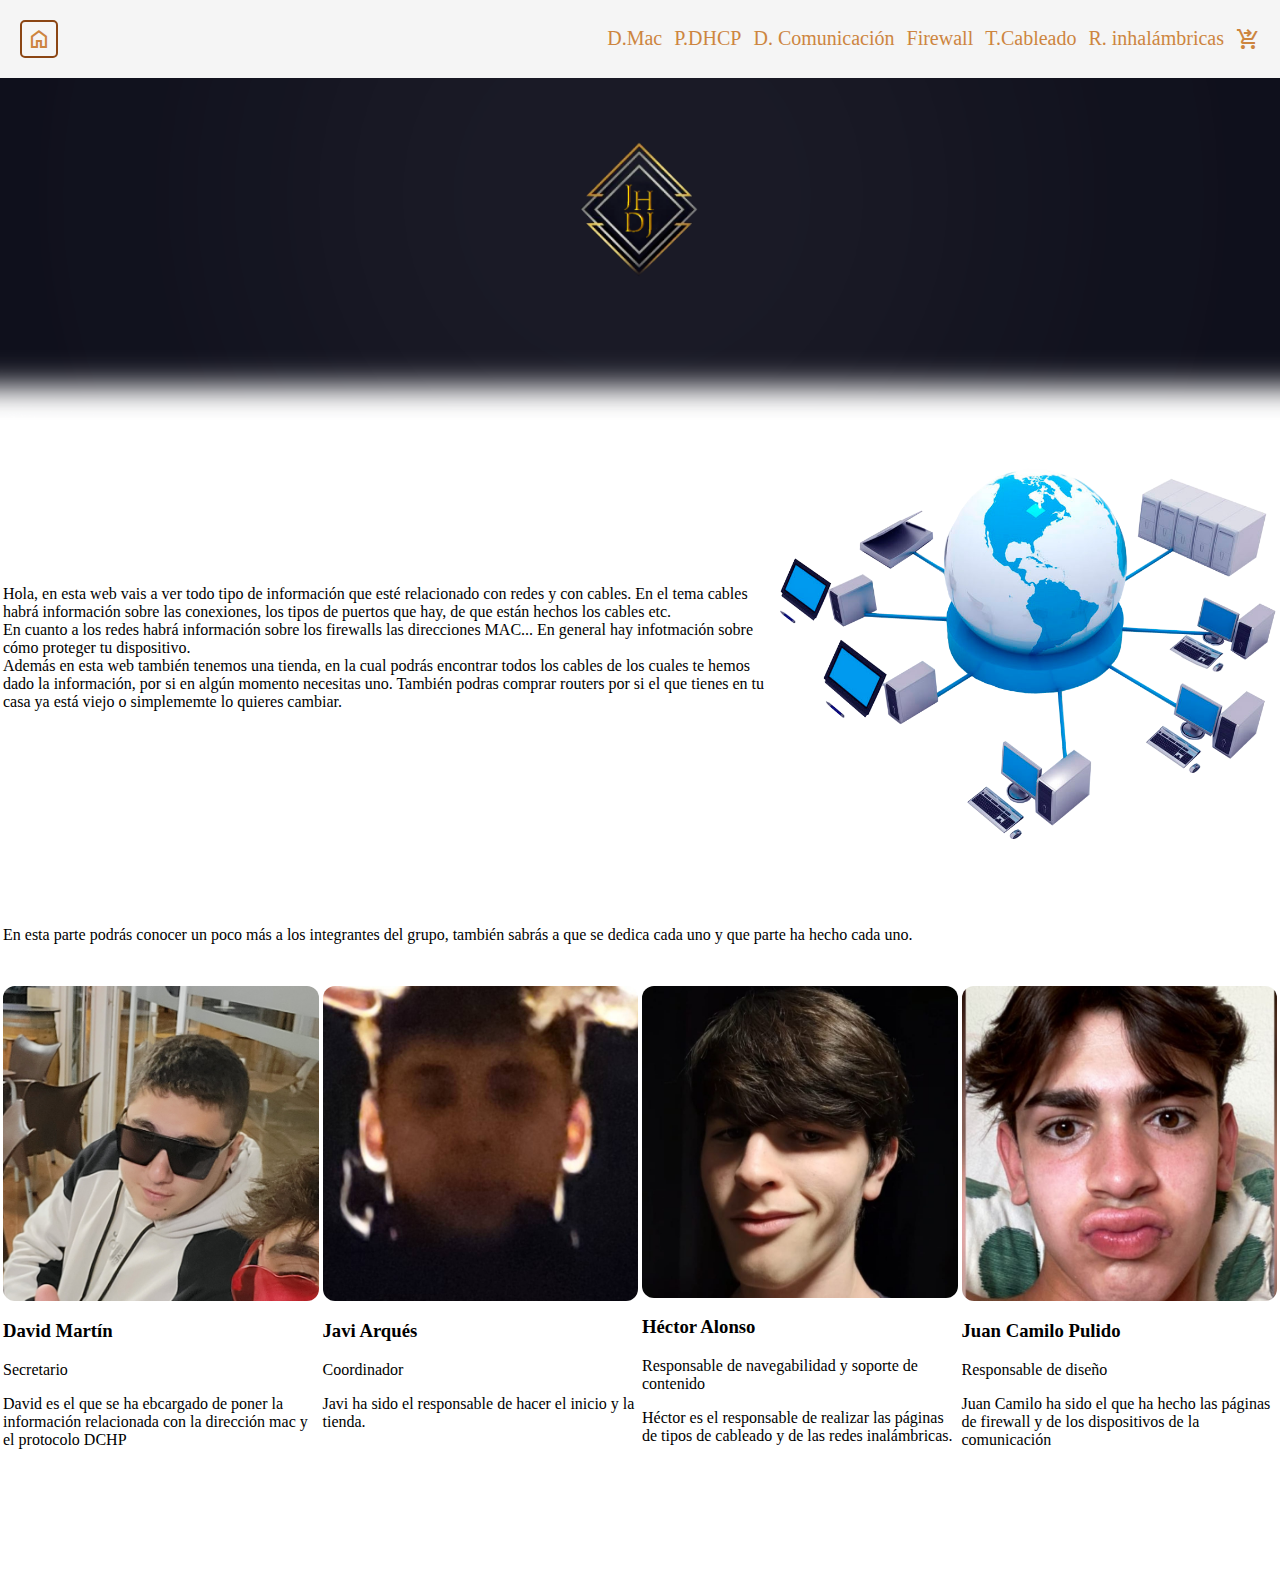
==== index.html @ edac2fe8 "Update index.html" ====
<html lang="en">
<head>
    <meta charset="UTF-8">
    <meta name="viewport" content="width=device-width, initial-scale=1.0">
    <title>Dispositivos de la comunicacion</title>
    <link rel="stylesheet" href="styles.css">
    <link rel="stylesheet" href="https://fonts.googleapis.com/css2?family=Material+Symbols+Outlined:opsz,wght,FILL,GRAD@20..48,100..700,0..1,-50..200" />
</head>
<body>
    <header>
        <div class="container">
            <a href="https://jaaviaarques.github.io/hectordavidjuanjavi/index.html" class="logo"><span class="material-symbols-outlined">
                home
                </span></a>
            <div class="class2"></div>
            <nav>
               <a href="https://jaaviaarques.github.io/hectordavidjuanjavi/MAC.html" class="a1">D.Mac</a>
               <a href="https://jaaviaarques.github.io/hectordavidjuanjavi/protocolodhcp" class="a1">P.DHCP</a>
               <a href="https://jaaviaarques.github.io/hectordavidjuanjavi/Dispositivosdelacomunicacion.html" class="a1">D. Comunicación</a>
               <a href="https://jaaviaarques.github.io/hectordavidjuanjavi/firewall.html" class="a1">Firewall</a>
               <a href="https://jaaviaarques.github.io/hectordavidjuanjavi/tipodecableado.html" class="a1">T.Cableado</a>
               <a href="https://jaaviaarques.github.io/hectordavidjuanjavi/redesinhalambricas.html" class="a1">R. inhalámbricas</a>
               <a href="https://jaaviaarques.github.io/hectordavidjuanjavi/tienda.html" class="a1"> <span class="material-symbols-outlined">
                shopping_cart_checkout
                </span></a>

            </nav>

        </div>
    </header>
    <img src="images/logoreal.png" width="100%">
    <br>
    <br>
<table>
  <tr>
    <td class="javitabla">
      <p class="javifont">Hola, en esta web vais a ver todo tipo de información que esté relacionado con redes y con cables. En el tema cables
      habrá información sobre las conexiones, los tipos de puertos que hay, de que están hechos los cables etc.
      <br>
      En cuanto a los redes habrá información sobre los firewalls las direcciones MAC... En general hay infotmación sobre cómo
        proteger tu dispositivo.
        <br>
        Además en esta web también tenemos una tienda, en la cual podrás encontrar todos los cables de los cuales te hemos dado la información, 
        por si en algún momento necesitas uno. También podras comprar routers por si el que tienes en tu casa ya está viejo o simplememte lo quieres cambiar.
      </p>
    </td>
    <td class="javitavla" align=center>
      <img src="images/imagenindice.png" width="500" height="400" align=center>
    </td>
  </tr>
  </table>
    <br>
    <br>
    <br>
    <br>
  <table>
  <tr width="100%">
    <td>
    <p class="javifont">En esta parte podrás conocer un poco más a los integrantes del grupo, también sabrás a que se dedica cada uno y 
      que parte ha hecho cada uno.
    </p>
    </td>
  </tr>
  </table>
    <br>
    <br>
    <table>
  <tr style = "vertical-align: top"> 
      <td width="25%" height="100%">
    <div class="javidivs">
        <img src="images/david.jpg" style="width:100%;border-radius:12px;">
      <h3>David Martín</h3>
      <p class="javifont">Secretario</p>
      <p class="javifont">David es el que se ha ebcargado de poner la información relacionada con la dirección mac y el protocolo DCHP</p>
    </div>
    </td>
    <td width="25%" height="100%">
    <div class="javidivs">
      <img src="images/javib.jpg" a style="width:100%;border-radius:12px;">
      <h3>Javi Arqués</h3>
      <p class="javifont">Coordinador</p>
      <p class="javifont">Javi ha sido el responsable de hacer el inicio y la tienda.</p>
    </div>
      </td>
    <td width="25%" height="100%">
    <div class="javidivs">
      <img src="images/hector.jpg" style="width:100%;border-radius:12px;">
      <h3>Héctor Alonso</h3>
      <p class="javifont">Responsable de navegabilidad y soporte de contenido</p>
      <p class="javifont">Héctor es el responsable de realizar las páginas de tipos de cableado y de las redes inalámbricas.</p>
    </div>
      </td>
    <td width="25%" height="100%">
    <div class="javidivs">
      <img src="images/juank.jpg" style="width:100%;border-radius:12px;">
      <h3>Juan Camilo Pulido</h3>
      <p class="javifont">Responsable de diseño</p>
      <p class="javifont">Juan Camilo ha sido el que ha hecho las páginas de firewall y de los dispositivos de la comunicación</p>
    </div>
      </td>
  
  </tr>
</table>
     <br>
    <br>
    <br>
    <br>
     <br>
    <br>
    <br>
    <br>








    
  </body>
</html>
---- styles.css ----
* {
    box-sizing: border-box;
}

*, html {

    scroll-behavior: smooth !important;
}

.container{
    max-width: 1400px;
    margin: auto;
}
.containerr{
    max-width: 1400px;
    margin: auto;
	padding: 60px;
}

body{
    margin: 0px;
    font-family: Cambria, Cochin, Georgia, Times, 'Times New Roman', serif;
    
}
h1.david {
  text-align: center;
  font-family: Spectral, serif;
  font-size: 50px;
}
header {
    background-color: rgb(245, 245, 245);
    position: fixed;
    width: 100%;
    
    }
   

 header .logo{
    margin: 0;
    font-size: 25px;
    border:2px solid rgb(139,69,19);
    border-radius: 5px;
    padding: 5px;
    text-decoration: none;
    color: rgb(205,133,63);
 }   

 header .container {
    display: flex;
    flex-direction: row;
    justify-content: space-between;
    align-items: center;
    padding: 20px;

	
 }

 header nav{
    display: flex;
    flex-direction: row;
    gap: 12px;
      }

header .a1{
    text-decoration: none;
    color: rgb(205,133,63);
    font-size: 20px;

}

header a:hover{
   background-color: transparent;
    color: rgb(139,69,19);
  border-color: rgb(222,184,135);
  border: 1px solid;
  border-radius: 5px;
  padding: 5px;
  box-shadow: none;
}

.container1{
    max-width: 1400px;
    margin: auto;
    display: flex;
    flex-direction: row;
    padding: 250px 12px;
    gap: 30px;
    
    
    
}




.parrafo {
    display: flex;
    flex-direction: column;
    justify-content: center;
    text-align: initial;
    max-width: 600px;
    padding-left: 50px;


}

p.hey{
    font-size: 20px;
}


.container2{
    max-width: 100%;
    margin: auto;
    background-image: url("images/madera.jpg");
    color: white;
    width: 100%;
    padding: 80px 80px 200px 80px;
    text-align: center;
   
}



p.colo{
    color: black;
    border: 1px solid black;
    padding: 5px 0;
    border-radius: 5px;
    font-size: 40px;
}

.ejemplo{
    display: flex;
    justify-content: center;
    gap: 150px;
    padding-top: 100px;
   
}

.carta:first-child{
    max-width: 300px;
    height: 400px;
    background-image: linear-gradient(
        0deg,
    rgba(0,0,0,0.5),
    rgba(0,0,0,0.5) 
    )
    ,url("images/madera3.jpg");
    text-align: center;
    background-position: center;
    background-size: cover;
    display: flex;
    flex-direction: column;
    align-items: center;
    justify-content: center;
    border-radius: 15px;
    padding:0 10px;
    border: 1px solid white;

   .carta1:
   {
    text-align: center;
    background-position: center;
    background-size: cover;
    display: flex;
    flex-direction: column;
    align-items: center;
    justify-content: center;
    border-radius: 15px;
    padding:0 10px;
    border: 1px solid white;
    
}

.carta:nth-child(2){
      max-width: 300px;
      background-image: linear-gradient(
        0deg,
    rgba(0,0,0,0.5),
    rgba(0,0,0,0.5) 
    )
    ,url("images/madera\ 2.jpg");
    text-align: center;
    background-position: center;
    background-size: cover;
    display: flex;
    flex-direction: column;
    align-items: center;
    justify-content: center;
    border: 1px solid white;
    border-radius: 15px;
    padding:0 10px;
    gap: 30px;
  
}

.carta:nth-child(3){
    max-width: 300px;
    background-image: linear-gradient(
        0deg,
    rgba(0,0,0,0.5),
    rgba(0,0,0,0.5) 
    )
    ,url("images/madera4.jpg");
    text-align: center;
    background-position: center;
    background-size: cover;
    display: flex;
    flex-direction: column;
    align-items: center;
    justify-content: center;
    border-radius: 15px;
    padding:0 10px;
    border: 1px solid white;

}

.carta:hover{
    transform: scale(1.2);
}

button{

    font-size: 20px;
    font-weight: bold;
    padding: 10px 30px;
    border-radius: 5px;
    border: 2px solid rgba (0,0,0,0.3);
    box-shadow: 2px 2px 10px rgba(0,0,0,0.5);
    color: white;
    background-color: rgb(222,184,135);
}

button:hover{
    background-color:rgb(139,69,19) ;
    color: white;
}



ul{
    list-style: none;
    
}

.nevo{
    width: 100%;
    display: flex;
    justify-content: center;
    padding: 250px 0px;
    gap: 200px;
    align-items: center;
}

.nuevo{
    display: flex;
    flex-direction: column;
    justify-content: center;
    align-items: center;
    gap:20px;
    border: 1px solid black;
    border-radius: 5px;
    padding: 10px 40px 20px 10px;
}

li.nol{
   padding-top: 15px;
    font-size: 20px;
    font-weight: bold;
}

img.aparece:hover{
    animation: fadeIn 3s ease;
}

@keyframes fadeIn {
    0% { opacity: 0;
    filter: blur(20px)
}
    10% {
        opacity: 1;
        filter:brightness(2) blur(10px)
    }


}


.mike{
    width: 100%;
    background-image: url("images/madera.jpg");
    display: flex;
    flex-direction: column;
    justify-content: center;
    padding: 120px;
    gap: 50px;
    align-items: center;
}

.switch{
    width: auto;
    display: flex;
    flex-direction: row;
    gap:20px;
    border: 1px solid black;
    border-radius: 5px;
   
}

.texto{
    text-align:initial;
    padding-left: 5px;
    display: flex;
    flex-direction: column;
    justify-content: center;
    align-items: center;
box-shadow: 5px 5px 5px 5px black;
    background-image: linear-gradient(
        0deg,
    rgba(0,0,0,0.5),
    rgba(0,0,0,0.5) 
    )
    ,url("images/madera4.avif");
    color: white;
}

.texto:hover{
    transform: scale(1.1);
}

.tienda{
    width: 100%;
    display: flex;
    justify-content: center;
    align-items: center;
    padding: 200px 0px 200px 0px;
    gap: 25px;
    
    
}

.titulo{
    padding-right: 5px;
	margin:0px;
}

.objeto{
    max-width: 300px;
    height: 600px;
    display: flex;
    flex-direction: column;
    justify-content: center;
    align-items: center;
    padding: 0 80px 80px 80px;
    border: 1px solid black;
    border-radius: 7px;
    gap: 70px;
}

.objeto:hover{
    transform: scale(1.1);
}

img.compra{
    border-bottom: 1px solid black;
    padding-bottom: 20px ;
}

button.final{
    
    font-size: 20px;
    font-weight: bold;
    padding: 10px 30px;
    border-radius: 5px;
    border: 2px solid #4CBB17;
    box-shadow: 2px 2px 10px #009000;
    color: white;
    background-color: #00FF40;
}

button.final:hover{
    background-image: url(images/WOW.gif);
    transform: scale(1.2);
}

.textf {
    font-size:25px;
    white-space: nowrap;

}







td.javitabla {
  width: 50%;
}
    
h1.title {
  text-align: center;
  font-family: Spectral, serif;
  font-size: 50px;
}
p.title2 {
   text-align: center;
  font-family: Spectral, serif;
  font-size: 25px;
  text-decoration-line:underline;
}
.column {
   float: left;
  width: 50%;
  padding: 10px;
  height: 300px; 
}

h1.one {
  padding: 20px 30px; 
}
p{
  font-family:Rubik;
  font-size:17px;
}

div.javidivs {
  text-align: left;
  font-family: Spectral, serif;
}
h2.david {
  text-align: center;
  font-family: Spectral, serif;
  font-size: 50px;
  padding-top: 70px;
}

body {
  background-color: white;
}




  container {
            display: flex;
            align-items: center;
			margin: 200px
			
			
        }
        .left-side {
            flex: 1;
            text-align: center;
        }
        .right-side {
            flex: 1;
            text-align: center;
			margin: 20px;
        }
        .title {
            font-size: 50px;
        }
        .paragraph {
            text-align: center;
			font-size: 25px;
        }
          .contenedor2 {
        width:100%
        height: auto;
        display: flex;
        margin-top:160px;
        
        
        
        
    
    }
    
    .box3 {
        width:50%;
        height:auto;
        text-align: center;
        background-color:white;
        margin-left: 26px;
        
    }
    
    .titol {
        font-size:45px;

    }
    
    .pa1 {
        font-size:20px;
        padding: 9px;
        font-family:sans-serif;
        text-align: center;
        }
        
        

        .boton {
  display: inline-block;
  background-color: transparent;
  color: #3498db;
  border: 2px solid #3498db;
  padding: 10px 20px;
  text-decoration: none;
  border-radius: 5px;
  font-weight: bold;
  margin-top:5px;
  font-size: 20px;

}

.boton:hover {
  background-color: #3498db;
  color: white;
  
}

    .box4 {
        width:50%;
        height:auto;
        text-align: center;
    }

    .img2 {
        text-align: center;
    }

    .contenedor-imagenes {
  width: 100%;
  display: flex;
  align-items: center;
  justify-content: center;
  margin-top: 50px;
  gap: 200px;
  height: 450px;
  border-bottom: 4px solid black;

    }

        .img1 {
            width: 300px;
            height: 400px;
            border: 2px solid  gray;
             border-radius: 12px;

        }

        .box5 {
            text-align:center;
            width: 100%;
            height:auto;
            gap: 420px;
            margin-top: 200px;
            background-color: #333;
            display:flex;
            padding-left: 240px;
            
        }

        .h2m {
            text-align: center;
            color:white;
        }

        .a2{
            text-decoration: none;
        }

       .cont2{
        width: 100%;
        height: 500px;
        border-bottom: 3px solid black;
        margin-top: 30px;
        background-color: gray;
        padding-top: 100px;
        padding-left: 30px;
        
        
       

      }

      .box6 {
        width: 50%;
        height: 400px;
        background-color: white;
     


      }




.column11 {
  float: left;
  width: 40%;
  padding: 10px;
  font-size: 20px;
  height: 300px; 
}

.column13 {
  float: left;
  width: 33.33%;
  padding: 10px;
  font-size: 20px;
  height: 300px; 
}
.column12 {
  float: left;
  width: 60%;
  padding: 10px;
  height: 300px;
  display: flex;
  align-items: center;
}

.javifont {
	font-size: 20px;
	text-align: center;
	font-family: Cambria;
}

.divh {
	font-size:20px;
	font-family:Spectral,serif;
	background-color:#976c18;
	width:100%;
	padding:20px;
	color:white;
	margin:20px;
}

.divh2 {
	font-size:20px;
	font-family:Spectral,serif;
	background-color: white;
	width:100%;
	color:black;
	padding:20px;
	margin:20px;
}
.fmenu{
    width: 100%;
    margin: auto;
    display: flex;
    padding: 300px 50px;
    gap: 200px;
    display: flex;
    justify-content: center;
    align-items: center;
}

img.fimagen{
    width: 700px;
    height: 394px;
    border: 2px solid whitesmoke;
    box-shadow: 2px 2px 10px rgba(0,0,0,0.5);
}

.ftexto{
    display: flex;
    flex-direction: column;
    align-items: initial;
    max-width: 500px;
    gap: 20px;
    

}

h1.ftitulo{
    margin: 0%;
    text-align: initial;
    border-bottom: 1px solid black;
    width:fit-content;
}

p.fp{
    font-size: 20px;
    text-align: initial;
}

button.fboton{ 
    font-size: 18px;
    font-weight: bold;
    padding: 15px;
    border-radius: 5px;
    border: 2px solid rgba (0,0,0,0.3);
    box-shadow: 2px 2px 10px rgba(0,0,0,0.5);
    color: white;
    background-color: rgb(222,184,135);
    width: fit-content;
    white-space: nowrap;
    -webkit-transition: all 0.3s;
  transition: all 0.3s;
}

button.fboton:hover{
    background-color: transparent;
    color: rgb(139,69,19);
  border-color: rgb(222,184,135);
  box-shadow: none;
}

.fcarac{
    width: 100%;
    padding: 200px 0px;
    background-color:black;
   
    
}

.fprimera{
    width: 100%;
    display: flex;
    justify-content: center;
    align-items: center; 
    gap: 200px;
    padding: 30px;
}

.carta{
    width: 300px;
    height: 400px;
    border-radius: 15px;
    overflow: hidden;
    position: relative;
    border: 7px solid white;   

}

.card-img{
    width: 100%;
    height: 100%;
    object-fit: cover;


}

.card body{
    width: 100%;
    height: 100%;
    top: 0;
    right: 0;
    position: absolute;
    background: #1f3d4738;
    backdrop-filter: blur(5px);
    border-radius: 15px;

}







.carta1{
      width: 300px;
      height: 400px;
     background-image: url("imagen/img2.jpg");
    background-position: center;
    background-size: cover;
    display: flex;
    flex-direction: column;
    align-items: initial;
    justify-content: initial;
    border: 7px solid white;
    border-radius: 15px;
    padding:0 15px;
  

}

.carta2{
    max-width: 300px;
    height: 400px;
    background-image: url("imagen/img3.jpg");
    backdrop-filter: blur(0.9rem);
    background-position: center;
    background-size: cover;
    display: flex;
    flex-direction: column;
    align-items: initial;
    justify-content: initial;
    border-radius: 15px;
    padding:0 15px;
    border: 7px solid white;

}

.carta3{
    max-width: 300px;
    height: 400px;
    background-image:url("imagen/img4.jpg");
    background-position: center;
    background-size: cover;
    display: flex;
    flex-direction: column;
    align-items: initial;
    justify-content: initial;
    border-radius: 15px;
    padding:0 15px;
    border: 7px solid white;
}

.carta4{
    max-width: 300px;
    height: 400px;
    background-image:url("imagen/img5.jpg");
    background-position: center;
    background-size: cover;
    display: flex;
    flex-direction: column;
    align-items: initial;
    justify-content: initial;
    border-radius: 15px;
    padding:0 15px;
    border: 7px solid white;
}

.carta5{
    max-width: 300px;
    height: 400px;
    background-image:url("imagen/img6.jpg");
    background-position: center;
    background-size: cover;
    display: flex;
    flex-direction: column;
    align-items: initial;
    justify-content: initial;
    border-radius: 15px;
    padding:0 15px;
    border: 7px solid white;

}

p.til{
  
    font-size: 40px;
    margin: 0%;
    padding-top: 50px;
    padding-bottom: 0%;
    margin-bottom: 0%;
    


}

p.hola{
    margin-top: 0px;
    padding-top: 0px;
    
}


p.ftextaco{

    font-size: 17px;
    padding-top: 40px;
  
}
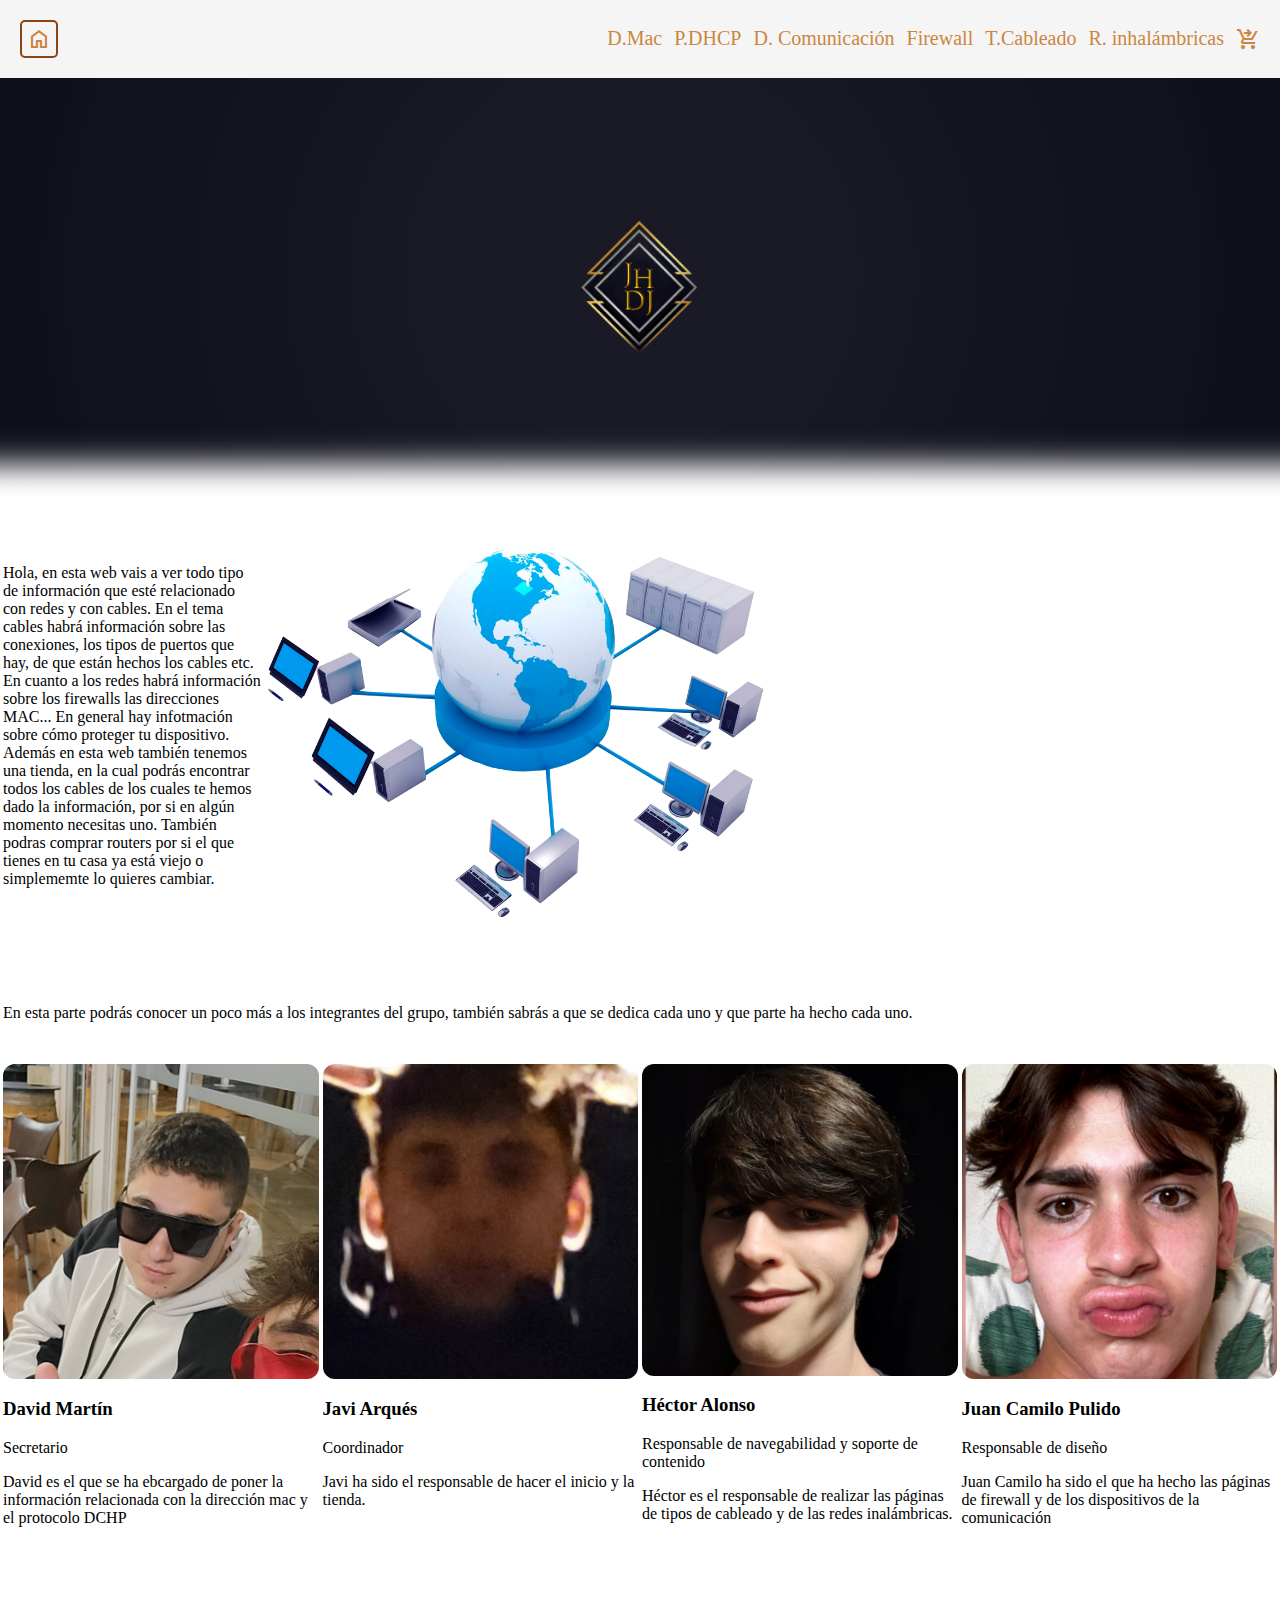
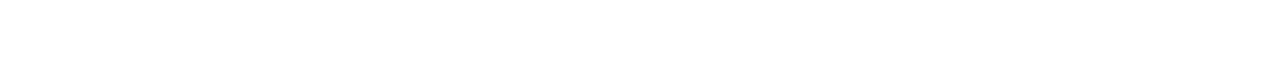
==== commit b88d6684: "Update index.html" ====
--- a/index.html
+++ b/index.html
@@ -31,7 +31,7 @@
     <img src="images/logoreal.png" width="100%">
     <br>
     <br>
-<table>
+<table width="60%">
   <tr>
     <td class="javitabla">
       <p class="javifont">Hola, en esta web vais a ver todo tipo de información que esté relacionado con redes y con cables. En el tema cables
--- a/styles.css
+++ b/styles.css
@@ -1,12 +1,9 @@
 * {
     box-sizing: border-box;
 }
-
 *, html {
-
     scroll-behavior: smooth !important;
 }
-
 .container{
     max-width: 1400px;
     margin: auto;
@@ -16,7 +13,6 @@
     margin: auto;
 	padding: 60px;
 }
-
 body{
     margin: 0px;
     font-family: Cambria, Cochin, Georgia, Times, 'Times New Roman', serif;
@@ -29,12 +25,10 @@
 }
 header {
     background-color: rgb(245, 245, 245);
-    position: fixed;
     width: 100%;
     
     }
    
-
  header .logo{
     margin: 0;
     font-size: 25px;
@@ -44,32 +38,26 @@
     text-decoration: none;
     color: rgb(205,133,63);
  }   
-
  header .container {
     display: flex;
     flex-direction: row;
     justify-content: space-between;
     align-items: center;
     padding: 20px;
-
 	
  }
-
  header nav{
     display: flex;
     flex-direction: row;
     gap: 12px;
       }
-
 header .a1{
     text-decoration: none;
     color: rgb(205,133,63);
     font-size: 20px;
-
-}
-
+}
 header a:hover{
-   background-color: transparent;
+    background-color: transparent;
     color: rgb(139,69,19);
   border-color: rgb(222,184,135);
   border: 1px solid;
@@ -77,7 +65,6 @@
   padding: 5px;
   box-shadow: none;
 }
-
 .container1{
     max-width: 1400px;
     margin: auto;
@@ -89,10 +76,6 @@
     
     
 }
-
-
-
-
 .parrafo {
     display: flex;
     flex-direction: column;
@@ -100,15 +83,10 @@
     text-align: initial;
     max-width: 600px;
     padding-left: 50px;
-
-
-}
-
+}
 p.hey{
     font-size: 20px;
 }
-
-
 .container2{
     max-width: 100%;
     margin: auto;
@@ -119,9 +97,6 @@
     text-align: center;
    
 }
-
-
-
 p.colo{
     color: black;
     border: 1px solid black;
@@ -129,7 +104,6 @@
     border-radius: 5px;
     font-size: 40px;
 }
-
 .ejemplo{
     display: flex;
     justify-content: center;
@@ -137,7 +111,6 @@
     padding-top: 100px;
    
 }
-
 .carta:first-child{
     max-width: 300px;
     height: 400px;
@@ -157,22 +130,9 @@
     border-radius: 15px;
     padding:0 10px;
     border: 1px solid white;
-
-   .carta1:
-   {
-    text-align: center;
-    background-position: center;
-    background-size: cover;
-    display: flex;
-    flex-direction: column;
-    align-items: center;
-    justify-content: center;
-    border-radius: 15px;
-    padding:0 10px;
-    border: 1px solid white;
-    
-}
-
+   
+    
+}
 .carta:nth-child(2){
       max-width: 300px;
       background-image: linear-gradient(
@@ -194,7 +154,6 @@
     gap: 30px;
   
 }
-
 .carta:nth-child(3){
     max-width: 300px;
     background-image: linear-gradient(
@@ -213,14 +172,11 @@
     border-radius: 15px;
     padding:0 10px;
     border: 1px solid white;
-
-}
-
+}
 .carta:hover{
     transform: scale(1.2);
 }
-
-button{
+button.boton1{
 
     font-size: 20px;
     font-weight: bold;
@@ -232,18 +188,14 @@
     background-color: rgb(222,184,135);
 }
 
-button:hover{
+button.boton1:hover{
     background-color:rgb(139,69,19) ;
     color: white;
 }
-
-
-
 ul{
     list-style: none;
     
 }
-
 .nevo{
     width: 100%;
     display: flex;
@@ -252,7 +204,6 @@
     gap: 200px;
     align-items: center;
 }
-
 .nuevo{
     display: flex;
     flex-direction: column;
@@ -263,17 +214,14 @@
     border-radius: 5px;
     padding: 10px 40px 20px 10px;
 }
-
 li.nol{
    padding-top: 15px;
     font-size: 20px;
     font-weight: bold;
 }
-
 img.aparece:hover{
     animation: fadeIn 3s ease;
 }
-
 @keyframes fadeIn {
     0% { opacity: 0;
     filter: blur(20px)
@@ -282,11 +230,7 @@
         opacity: 1;
         filter:brightness(2) blur(10px)
     }
-
-
-}
-
-
+}
 .mike{
     width: 100%;
     background-image: url("images/madera.jpg");
@@ -297,7 +241,6 @@
     gap: 50px;
     align-items: center;
 }
-
 .switch{
     width: auto;
     display: flex;
@@ -307,7 +250,6 @@
     border-radius: 5px;
    
 }
-
 .texto{
     text-align:initial;
     padding-left: 5px;
@@ -324,35 +266,32 @@
     ,url("images/madera4.avif");
     color: white;
 }
-
 .texto:hover{
     transform: scale(1.1);
 }
-
 .tienda{
     width: 100%;
     display: flex;
     justify-content: center;
     align-items: center;
     padding: 200px 0px 200px 0px;
-    gap: 25px;
-    
-    
+    gap: 50px;
+    font-size: 25px;
 }
 
 .titulo{
     padding-right: 5px;
-	margin:0px;
+    margin: 0%;
 }
 
 .objeto{
-    max-width: 300px;
+    max-width: 350px;
     height: 600px;
     display: flex;
     flex-direction: column;
     justify-content: center;
     align-items: center;
-    padding: 0 80px 80px 80px;
+    padding: 0px 80px 80px 80px;
     border: 1px solid black;
     border-radius: 7px;
     gap: 70px;
@@ -371,13 +310,17 @@
     
     font-size: 20px;
     font-weight: bold;
-    padding: 10px 30px;
     border-radius: 5px;
     border: 2px solid #4CBB17;
     box-shadow: 2px 2px 10px #009000;
     color: white;
     background-color: #00FF40;
-}
+    padding: 20px;
+    
+}
+
+
+
 
 button.final:hover{
     background-image: url(images/WOW.gif);
@@ -385,268 +328,144 @@
 }
 
 .textf {
-    font-size:25px;
+    font-size: 25px;
     white-space: nowrap;
 
-}
-
-
-
-
-
-
-
-td.javitabla {
-  width: 50%;
-}
-    
-h1.title {
-  text-align: center;
-  font-family: Spectral, serif;
-  font-size: 50px;
-}
-p.title2 {
-   text-align: center;
-  font-family: Spectral, serif;
-  font-size: 25px;
-  text-decoration-line:underline;
-}
-.column {
-   float: left;
-  width: 50%;
-  padding: 10px;
-  height: 300px; 
-}
-
-h1.one {
-  padding: 20px 30px; 
-}
-p{
-  font-family:Rubik;
-  font-size:17px;
-}
-
-div.javidivs {
-  text-align: left;
-  font-family: Spectral, serif;
-}
-h2.david {
-  text-align: center;
-  font-family: Spectral, serif;
-  font-size: 50px;
-  padding-top: 70px;
-}
-
-body {
-  background-color: white;
-}
-
-
-
-
-  container {
-            display: flex;
-            align-items: center;
-			margin: 200px
-			
-			
-        }
-        .left-side {
-            flex: 1;
-            text-align: center;
-        }
-        .right-side {
-            flex: 1;
-            text-align: center;
-			margin: 20px;
-        }
-        .title {
-            font-size: 50px;
-        }
-        .paragraph {
-            text-align: center;
-			font-size: 25px;
-        }
-          .contenedor2 {
-        width:100%
-        height: auto;
-        display: flex;
-        margin-top:160px;
-        
-        
-        
-        
-    
-    }
-    
-    .box3 {
-        width:50%;
-        height:auto;
-        text-align: center;
-        background-color:white;
-        margin-left: 26px;
-        
-    }
-    
-    .titol {
-        font-size:45px;
-
-    }
-    
-    .pa1 {
-        font-size:20px;
-        padding: 9px;
-        font-family:sans-serif;
-        text-align: center;
-        }
-        
-        
-
-        .boton {
-  display: inline-block;
-  background-color: transparent;
-  color: #3498db;
-  border: 2px solid #3498db;
-  padding: 10px 20px;
-  text-decoration: none;
-  border-radius: 5px;
-  font-weight: bold;
-  margin-top:5px;
-  font-size: 20px;
-
-}
-
-.boton:hover {
-  background-color: #3498db;
-  color: white;
-  
-}
-
-    .box4 {
-        width:50%;
-        height:auto;
-        text-align: center;
-    }
-
-    .img2 {
-        text-align: center;
-    }
-
-    .contenedor-imagenes {
-  width: 100%;
-  display: flex;
-  align-items: center;
-  justify-content: center;
-  margin-top: 50px;
-  gap: 200px;
-  height: 450px;
-  border-bottom: 4px solid black;
-
-    }
-
-        .img1 {
-            width: 300px;
-            height: 400px;
-            border: 2px solid  gray;
-             border-radius: 12px;
-
-        }
-
-        .box5 {
-            text-align:center;
-            width: 100%;
-            height:auto;
-            gap: 420px;
-            margin-top: 200px;
-            background-color: #333;
-            display:flex;
-            padding-left: 240px;
-            
-        }
-
-        .h2m {
-            text-align: center;
-            color:white;
-        }
-
-        .a2{
-            text-decoration: none;
-        }
-
-       .cont2{
-        width: 100%;
-        height: 500px;
-        border-bottom: 3px solid black;
-        margin-top: 30px;
-        background-color: gray;
-        padding-top: 100px;
-        padding-left: 30px;
-        
-        
-       
-
-      }
-
-      .box6 {
-        width: 50%;
-        height: 400px;
-        background-color: white;
-     
-
-
-      }
-
-
-
-
-.column11 {
-  float: left;
-  width: 40%;
-  padding: 10px;
-  font-size: 20px;
-  height: 300px; 
-}
-
-.column13 {
-  float: left;
-  width: 33.33%;
-  padding: 10px;
-  font-size: 20px;
-  height: 300px; 
-}
-.column12 {
-  float: left;
-  width: 60%;
-  padding: 10px;
-  height: 300px;
-  display: flex;
-  align-items: center;
-}
-
-.javifont {
-	font-size: 20px;
-	text-align: center;
-	font-family: Cambria;
-}
-
-.divh {
-	font-size:20px;
-	font-family:Spectral,serif;
-	background-color:#976c18;
-	width:100%;
+}	
+
+divh2 {
+	font-size:30px;
+	font-family: Spectral, serif;
+	background-color:white;
+	padding:20px;
+}
+
+	divh {
+	font-size:30px;
+	font-family: Spectral, serif;
+	background-color: #cc8534;
 	padding:20px;
 	color:white;
-	margin:20px;
-}
-
-.divh2 {
-	font-size:20px;
-	font-family:Spectral,serif;
-	background-color: white;
-	width:100%;
-	color:black;
-	padding:20px;
-	margin:20px;
+}
+
+	.container101{
+    
+    margin: auto;
+    display: flex;
+    flex-direction: row;
+    padding: 250px 300px;
+    gap: 30px;
+   
+    align-self: center;
+  justify-self: center;
+    
+}
+.parrafo101 {
+    display: flex;
+    flex-direction: column;
+    justify-content: center;
+    text-align: initial;
+    max-width: 1400px;
+    padding-left: 50px;
+    background-color: FFCBA0;
+}
+
+.container202{
+    max-width: 100%;
+    margin: auto;
+    background-color: FFE1B0;
+    color: black;
+    width: 100%;
+    padding: 80px 80px 200px 80px;
+    text-align: center;
+
+}
+.carta1:first-child{
+    max-width: 300px;
+    height: 400px;
+    background-color: FFCBA0;
+    text-align: center;
+    background-position: center;
+    background-size: cover;
+    display: flex;
+    flex-direction: column;
+    align-items: center;
+    justify-content: center;
+    border-radius: 15px;
+    padding:0 10px;
+    border: 1px solid white;
+   
+    
+}
+
+
+
+.carta1:nth-child(2){
+      max-width: 300px;
+      background-color: FFCBA0;
+    text-align: center;
+    background-position: center;
+    background-size: cover;
+    display: flex;
+    flex-direction: column;
+    align-items: center;
+    justify-content: center;
+    border: 1px solid white;
+    border-radius: 15px;
+    padding:0 10px;
+    gap: 30px;
+   
+}
+
+
+.carta1:nth-child(3){
+    max-width: 300px;
+    background-color: FFCBA0;
+    text-align: center;
+    background-position: center;
+    background-size: cover;
+    display: flex;
+    flex-direction: column;
+    align-items: center;
+    justify-content: center;
+    border-radius: 15px;
+    padding:0 10px;
+    border: 1px solid white;
+}
+.nevo101{
+    width: 100%;
+    display: flex;
+    justify-content: center;
+    padding: 250px 0px;
+    gap: 200px;
+    align-items: center;
+    background-color: FFE1B0;
+}
+.tienda101{
+    width: 100%;
+    display: flex;
+    justify-content: center;
+    align-items: center;
+    padding: 200px 0px 200px 0px;
+    gap: 50px;
+    font-size: 25px;
+    background-color: FFE1B0 ;
+  }
+.objeto101{
+    max-width: 350px;
+    height: 600px;
+    display: flex;
+    flex-direction: column;
+    justify-content: center;
+    align-items: center;
+    padding: 0px 80px 80px 80px;
+    border: 1px solid black;
+    border-radius: 7px;
+    gap: 70px;
+    background-color: FFCBA0;
+}
+ul.a101 {
+  list-style-type: circle;
 }
 .fmenu{
     width: 100%;
@@ -669,23 +488,26 @@
 .ftexto{
     display: flex;
     flex-direction: column;
+    max-width: 630px;
+    gap: 20px;
     align-items: initial;
-    max-width: 500px;
-    gap: 20px;
+    
     
 
 }
 
 h1.ftitulo{
     margin: 0%;
-    text-align: initial;
+   
     border-bottom: 1px solid black;
     width:fit-content;
+    white-space: nowrap;
+    
 }
 
 p.fp{
     font-size: 20px;
-    text-align: initial;
+    
 }
 
 button.fboton{ 
@@ -710,170 +532,171 @@
   box-shadow: none;
 }
 
-.fcarac{
-    width: 100%;
-    padding: 200px 0px;
-    background-color:black;
-   
-    
-}
-
-.fprimera{
-    width: 100%;
-    display: flex;
-    justify-content: center;
-    align-items: center; 
-    gap: 200px;
-    padding: 30px;
-}
-
-.carta{
-    width: 300px;
-    height: 400px;
-    border-radius: 15px;
+.contenedorefct{
+    width: 100%;
+    background-color: #d6d5cb;
+    background-repeat: no-repeat;
+    background-size: cover;
+    padding: 200px 0;
+    display: flex;
+    flex-direction: column;
+    align-items: center;
+    justify-content: center;
+    
+}
+
+.subcontenedor{
+    width: 100%;
+    display: flex;
+    align-items: center;
+    justify-content: center;
+    gap: 100px;
+    margin: 50px;
+}
+
+
+.efecto{
+    width: 500px;
+    height: 300px;
+    border-radius: 20px;
+    border: 8px solid white;
+    position: relative;
     overflow: hidden;
-    position: relative;
-    border: 7px solid white;   
-
-}
-
-.card-img{
+    box-shadow: 2px 2px 10px rgba(0,0,0,0.5);
+}
+
+.efecto:hover{
+    transform: scale(1.1);
+}
+.img-efecto{
     width: 100%;
     height: 100%;
     object-fit: cover;
-
-
-}
-
-.card body{
+    border-radius: 15px;
+}
+
+.card-bodytexto{
     width: 100%;
     height: 100%;
     top: 0;
-    right: 0;
+    right: -100%;
     position: absolute;
     background: #1f3d4738;
     backdrop-filter: blur(5px);
     border-radius: 15px;
-
-}
-
-
-
-
-
-
-
-.carta1{
-      width: 300px;
-      height: 400px;
-     background-image: url("imagen/img2.jpg");
-    background-position: center;
-    background-size: cover;
-    display: flex;
-    flex-direction: column;
-    align-items: initial;
-    justify-content: initial;
-    border: 7px solid white;
-    border-radius: 15px;
-    padding:0 15px;
-  
-
-}
-
-.carta2{
-    max-width: 300px;
-    height: 400px;
-    background-image: url("imagen/img3.jpg");
-    backdrop-filter: blur(0.9rem);
-    background-position: center;
-    background-size: cover;
-    display: flex;
-    flex-direction: column;
-    align-items: initial;
-    justify-content: initial;
-    border-radius: 15px;
-    padding:0 15px;
-    border: 7px solid white;
-
-}
-
-.carta3{
-    max-width: 300px;
-    height: 400px;
-    background-image:url("imagen/img4.jpg");
-    background-position: center;
-    background-size: cover;
-    display: flex;
-    flex-direction: column;
-    align-items: initial;
-    justify-content: initial;
-    border-radius: 15px;
-    padding:0 15px;
-    border: 7px solid white;
-}
-
-.carta4{
-    max-width: 300px;
-    height: 400px;
-    background-image:url("imagen/img5.jpg");
-    background-position: center;
-    background-size: cover;
-    display: flex;
-    flex-direction: column;
-    align-items: initial;
-    justify-content: initial;
-    border-radius: 15px;
-    padding:0 15px;
-    border: 7px solid white;
-}
-
-.carta5{
-    max-width: 300px;
-    height: 400px;
-    background-image:url("imagen/img6.jpg");
-    background-position: center;
-    background-size: cover;
-    display: flex;
-    flex-direction: column;
-    align-items: initial;
-    justify-content: initial;
-    border-radius: 15px;
-    padding:0 15px;
-    border: 7px solid white;
-
-}
-
-p.til{
-  
-    font-size: 40px;
+    padding: 40px;
+    color: white;
+    display: flex;
+    flex-direction: column;
+    justify-content: center;
+    transition: 2s;    
+}
+
+.efecto:hover .card-bodytexto{
+    right: 0;
+}
+
+.card-tilte{
+    text-transform: uppercase;
+    font-size: 50px;
+    font-weight: 500;
+    margin: 0;
+    padding-top: 40px;
+    text-align: left;
+
+}
+
+
+.card-subtitle{
+    text-transform: capitalize;
+    font-size: 14px;
+    font-weight: 300;
     margin: 0%;
-    padding-top: 50px;
-    padding-bottom: 0%;
-    margin-bottom: 0%;
-    
-
-
-}
-
-p.hola{
-    margin-top: 0px;
-    padding-top: 0px;
-    
-}
-
-
-p.ftextaco{
-
-    font-size: 17px;
-    padding-top: 40px;
-  
-}
-
-	
-
-
-
-
-
-
-
+    padding-top: 5px;
+    text-align: left;
+}
+
+.card-informarcion{
+    font-size: 20px;
+    line-height: 25px;
+    padding: 10px 0px;
+    font-weight: 400;
+    text-align:left
+}
+
+
+
+p.textocentral{
+    font-size: 50px;
+    color: whitesmoke;
+    text-shadow: 2px 2px;
+    border-bottom:6px solid white;
+    width: fit-content;
+    
+    
+}
+
+	li.flista{
+    padding: 5px;
+     font-size: 18px;
+
+ }
+
+ .container-lista{
+    max-width: 900px;
+    height: fit-content;
+    border: 2px solid black;
+    padding: 5px;
+    text-align: initial;
+    justify-content: center;
+    margin-top: 20px;
+
+ }
+
+.container-lista:hover{
+	 transform: scale(1.2);
+}
+
+ img.fimagenfinal{
+    width: 500px;
+    height: 700px;
+    border: 2px solid whitesmoke;
+    box-shadow: 2px 2px 10px rgba(0,0,0,0.5);
+    justify-content: center;
+
+ }
+
+ .ftexto5{
+    display: flex;
+    flex-direction: column;
+    max-width: 630px;
+    gap: 50px;
+    margin-top: 100px;
+   
+
+ }
+
+ button.butondecompra{
+    
+        font-size: 28px;
+        font-weight: bold;
+        padding: 15px 20px;
+        border-radius: 5px;
+        border: 2px solid #4CBB17;
+        box-shadow: 2px 2px 10px #009000;
+        color: white;
+        background-color: #00FF40;
+        width: fit-content;
+        margin: 50px 220px;
+	white-space: nowrap;
+        
+        
+    }
+    
+    
+    
+    button.butondecompra:hover{
+        background-image: url(images/WOW.gif);
+        transform: scale(1.2);
+	white-space: nowrap;
+    }
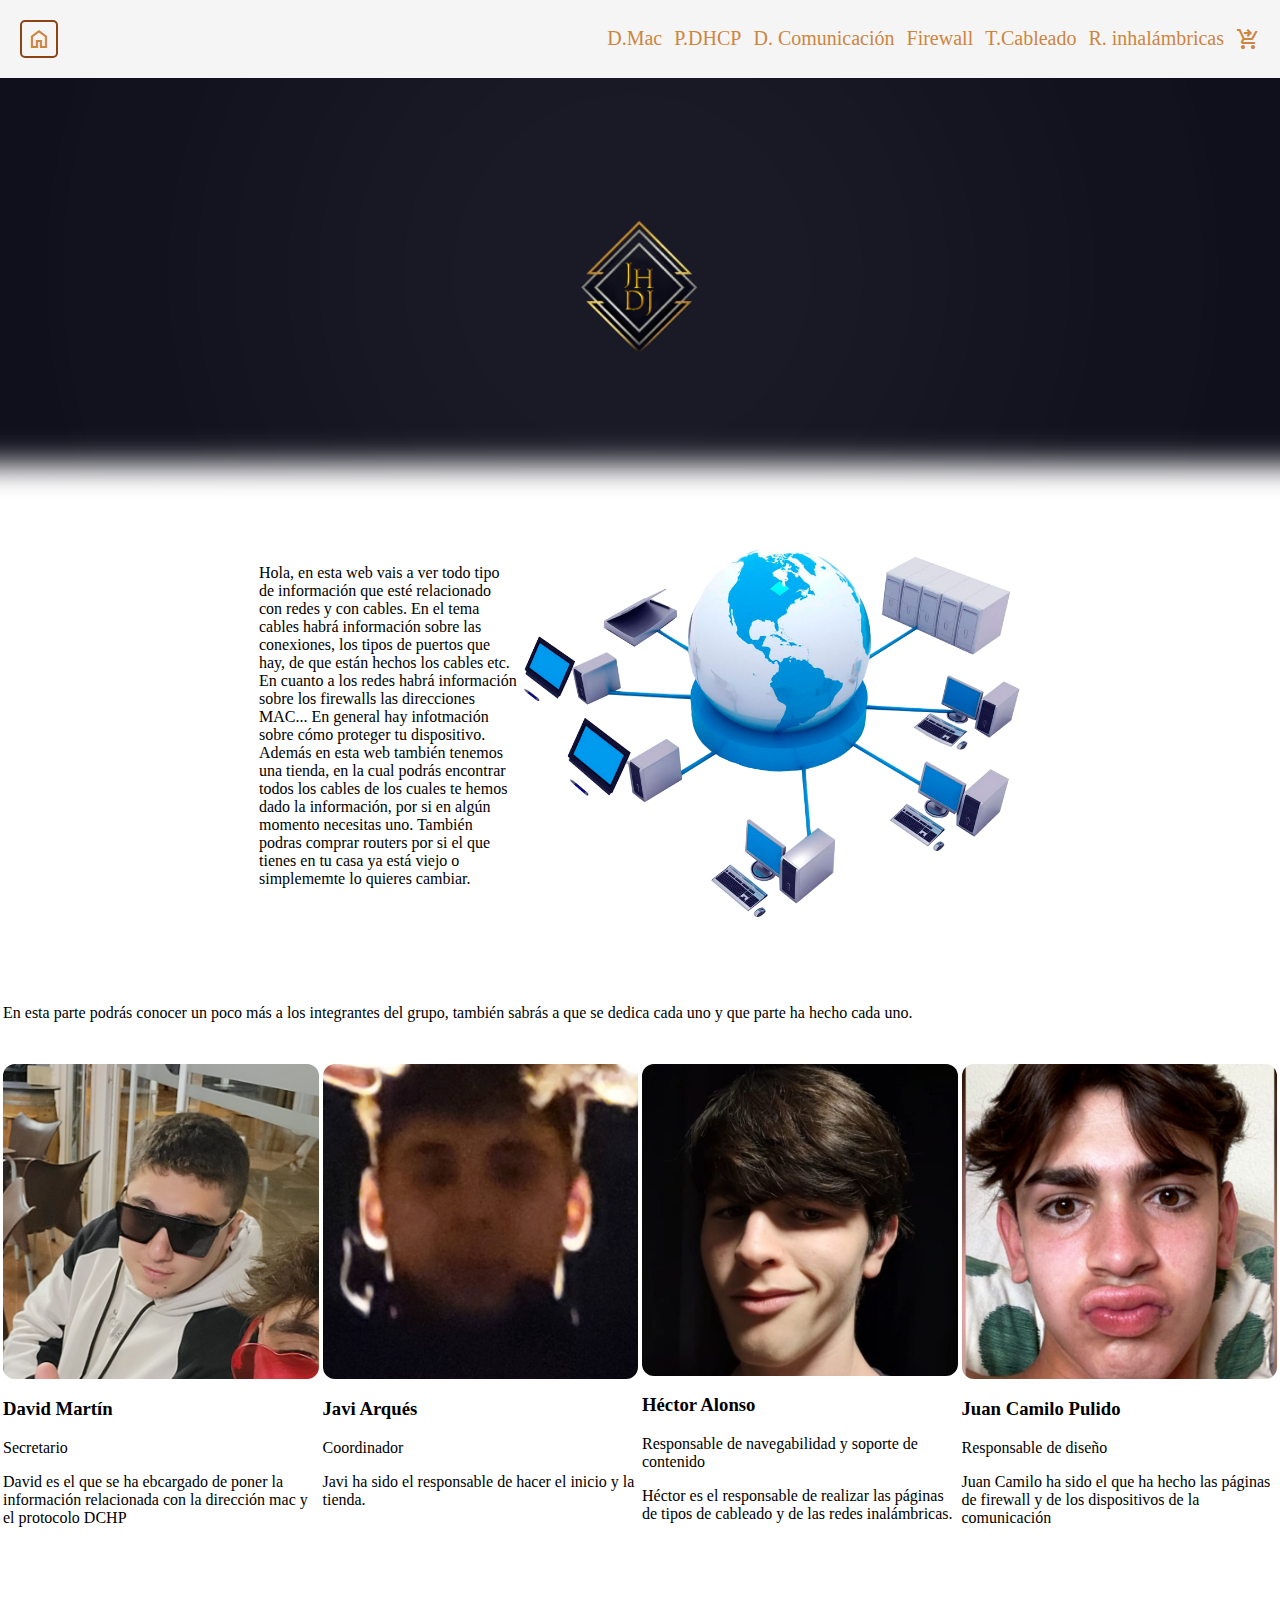
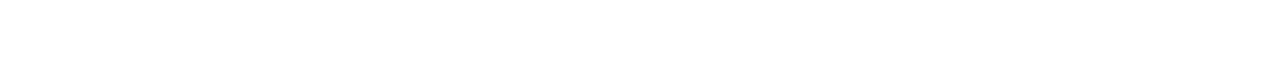
==== commit 15368b4c: "Update index.html" ====
--- a/index.html
+++ b/index.html
@@ -31,7 +31,7 @@
     <img src="images/logoreal.png" width="100%">
     <br>
     <br>
-<table width="60%">
+<table width="60%" align="center">
   <tr>
     <td class="javitabla">
       <p class="javifont">Hola, en esta web vais a ver todo tipo de información que esté relacionado con redes y con cables. En el tema cables
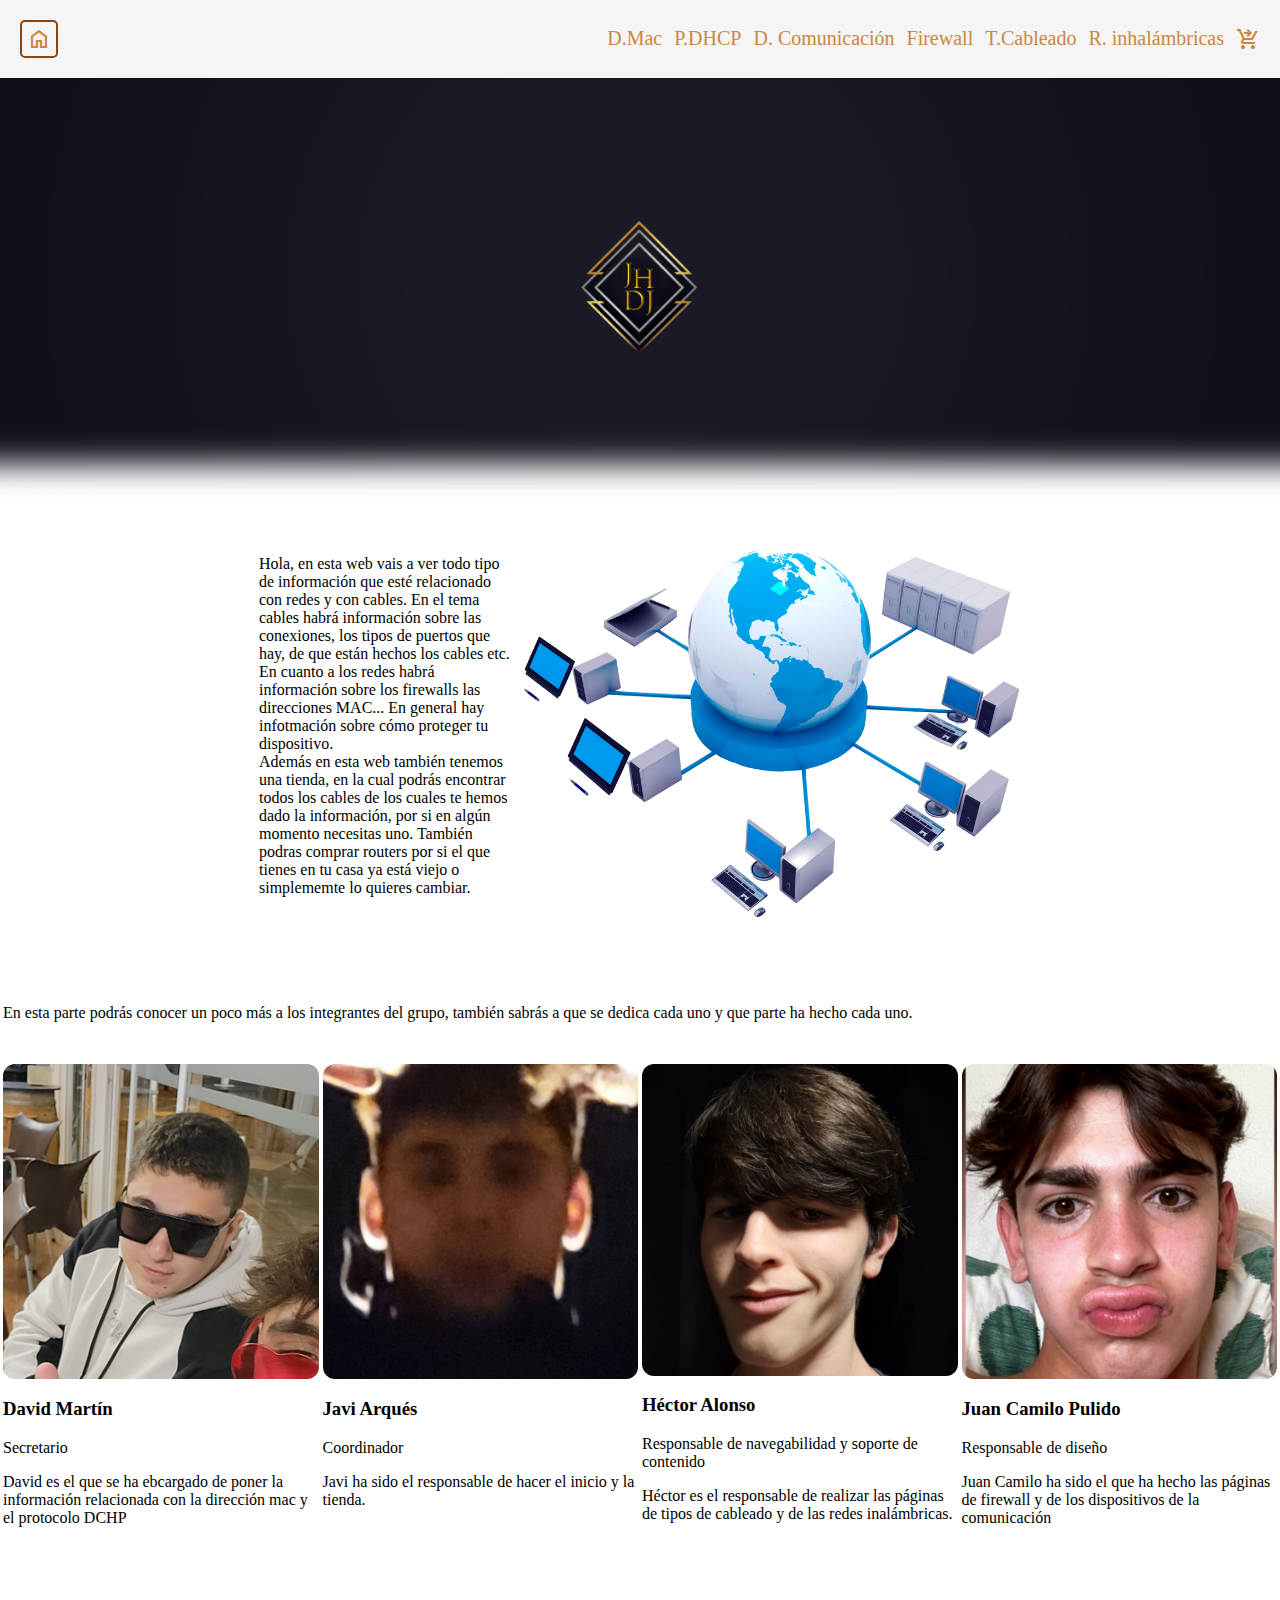
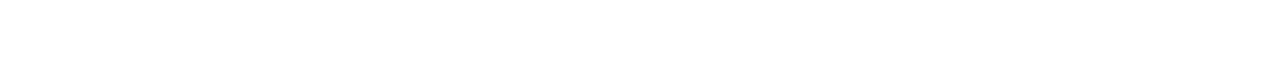
==== commit 1c76cc58: "Update index.html" ====
--- a/index.html
+++ b/index.html
@@ -34,7 +34,7 @@
 <table width="60%" align="center">
   <tr>
     <td class="javitabla">
-      <p class="javifont">Hola, en esta web vais a ver todo tipo de información que esté relacionado con redes y con cables. En el tema cables
+      <p class="javifont" align="left">Hola, en esta web vais a ver todo tipo de información que esté relacionado con redes y con cables. En el tema cables
       habrá información sobre las conexiones, los tipos de puertos que hay, de que están hechos los cables etc.
       <br>
       En cuanto a los redes habrá información sobre los firewalls las direcciones MAC... En general hay infotmación sobre cómo
@@ -45,7 +45,7 @@
       </p>
     </td>
     <td class="javitavla" align=center>
-      <img src="images/imagenindice.png" width="500" height="400" align=center>
+      <img src="images/imagenindice.png" width="500" height="400" align=right>
     </td>
   </tr>
   </table>
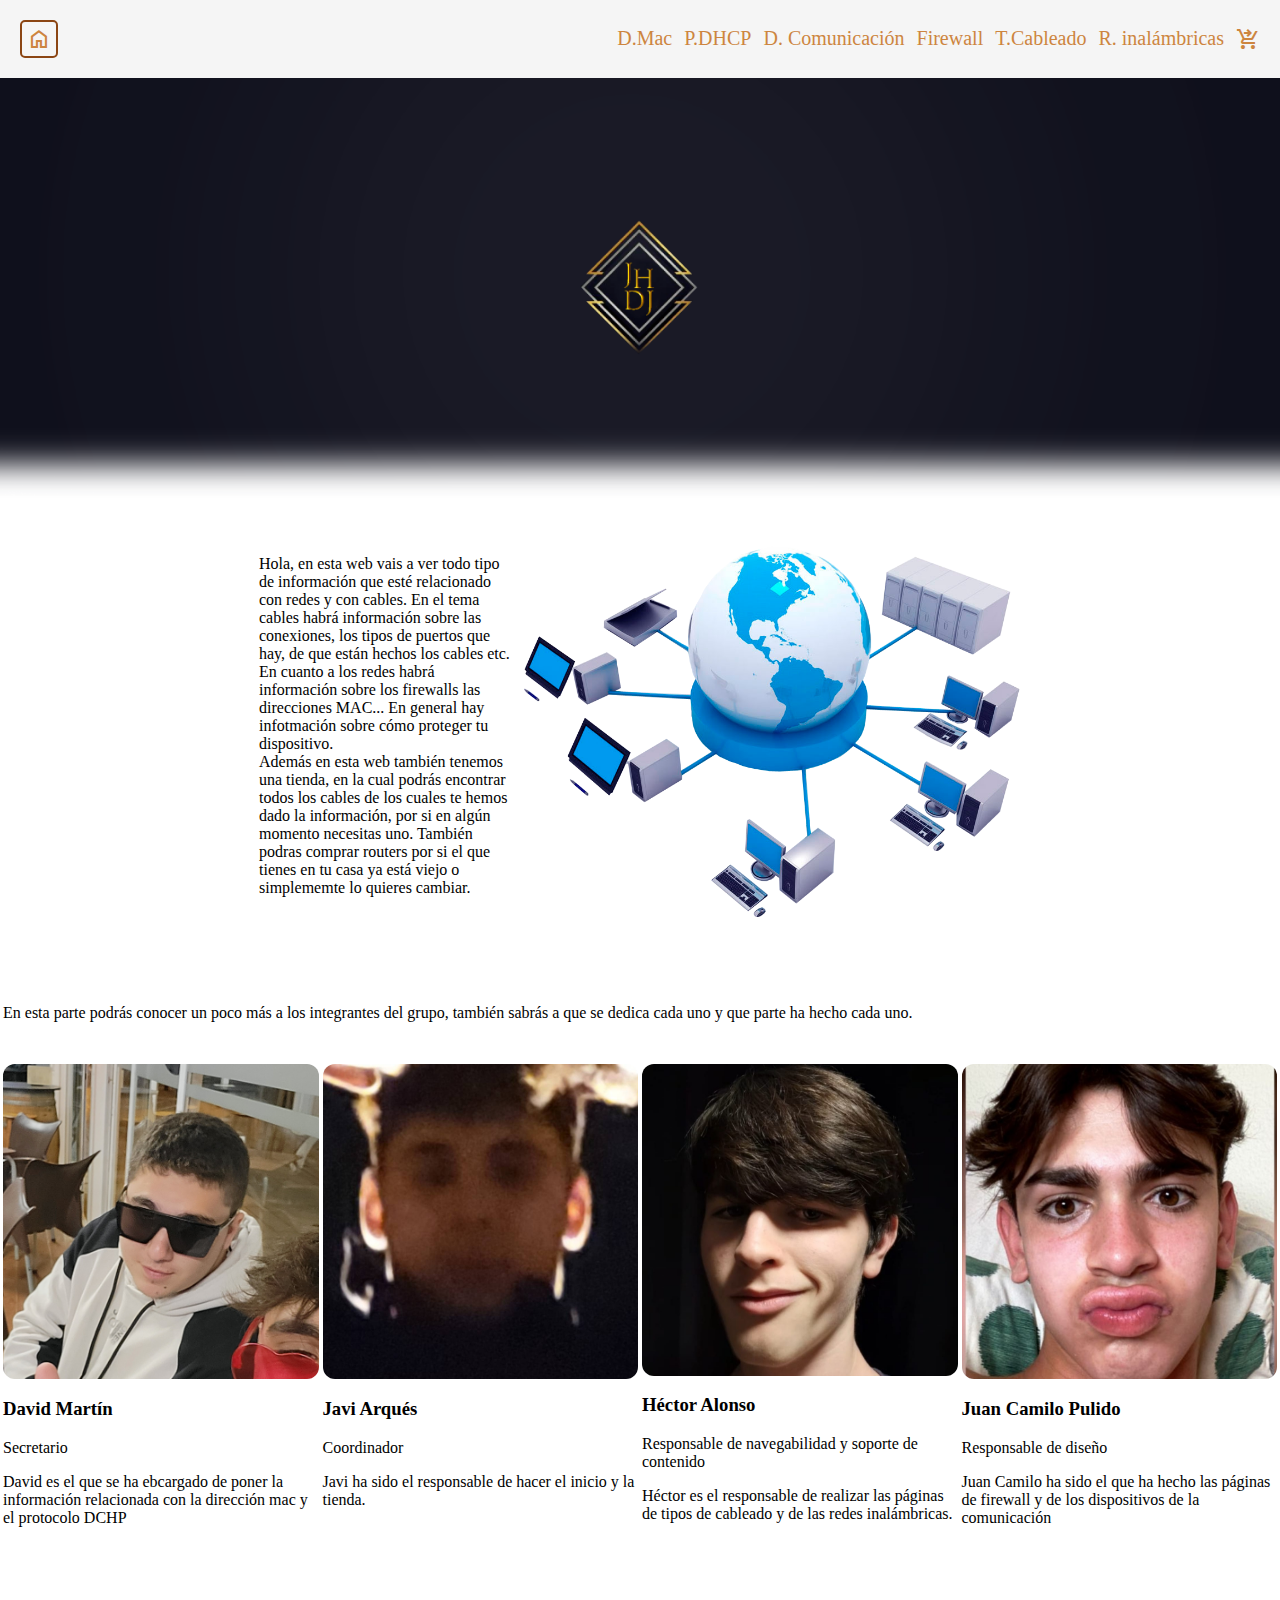
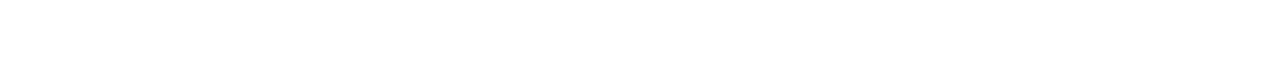
==== commit e35424c6: "Update index.html" ====
--- a/index.html
+++ b/index.html
@@ -19,7 +19,7 @@
                <a href="https://jaaviaarques.github.io/hectordavidjuanjavi/Dispositivosdelacomunicacion.html" class="a1">D. Comunicación</a>
                <a href="https://jaaviaarques.github.io/hectordavidjuanjavi/firewall.html" class="a1">Firewall</a>
                <a href="https://jaaviaarques.github.io/hectordavidjuanjavi/tipodecableado.html" class="a1">T.Cableado</a>
-               <a href="https://jaaviaarques.github.io/hectordavidjuanjavi/redesinhalambricas.html" class="a1">R. inhalámbricas</a>
+               <a href="https://jaaviaarques.github.io/hectordavidjuanjavi/redesinalambricas.html" class="a1">R. inalámbricas</a>
                <a href="https://jaaviaarques.github.io/hectordavidjuanjavi/tienda.html" class="a1"> <span class="material-symbols-outlined">
                 shopping_cart_checkout
                 </span></a>
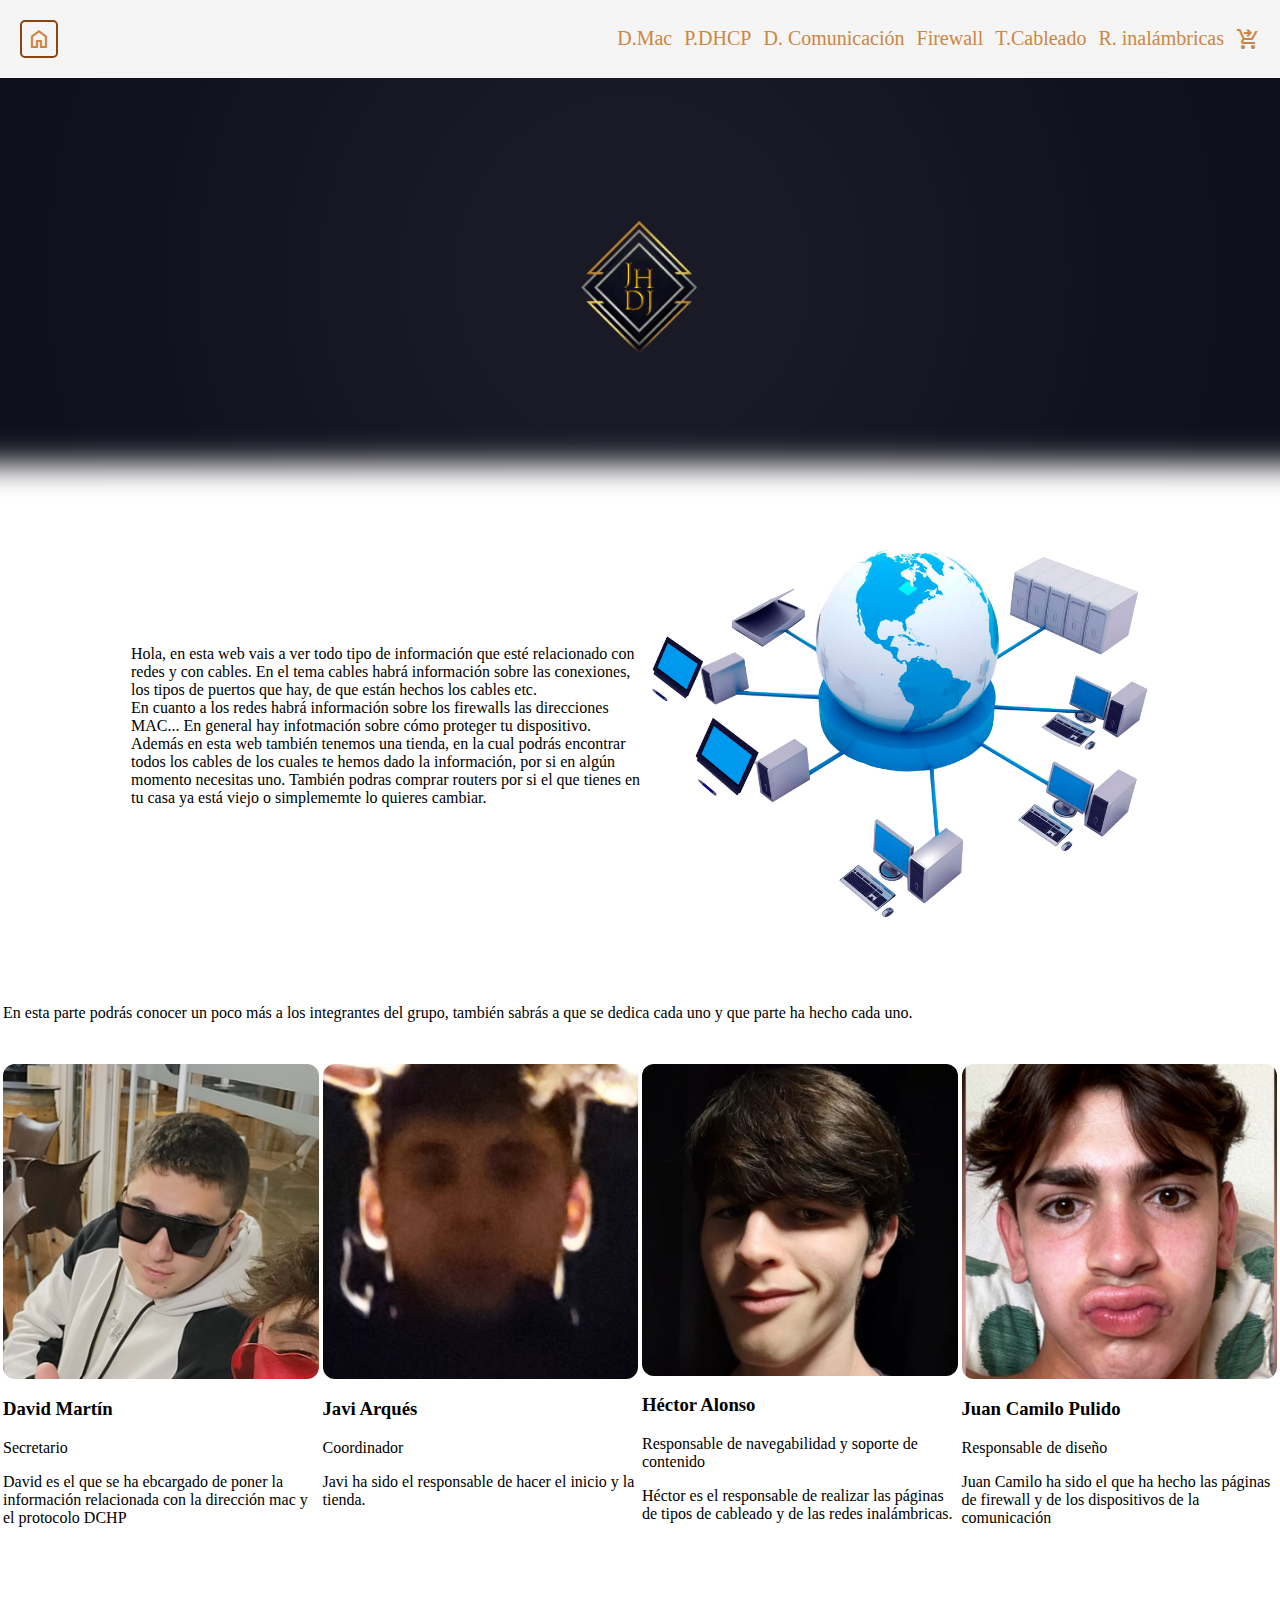
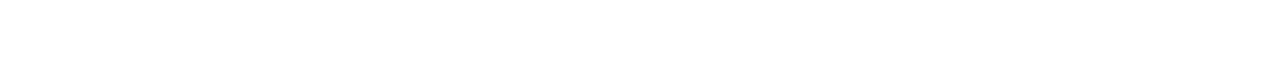
==== commit 94791883: "Update index.html" ====
--- a/index.html
+++ b/index.html
@@ -31,7 +31,7 @@
     <img src="images/logoreal.png" width="100%">
     <br>
     <br>
-<table width="60%" align="center">
+<table width="80%" align="center">
   <tr>
     <td class="javitabla">
       <p class="javifont" align="left">Hola, en esta web vais a ver todo tipo de información que esté relacionado con redes y con cables. En el tema cables
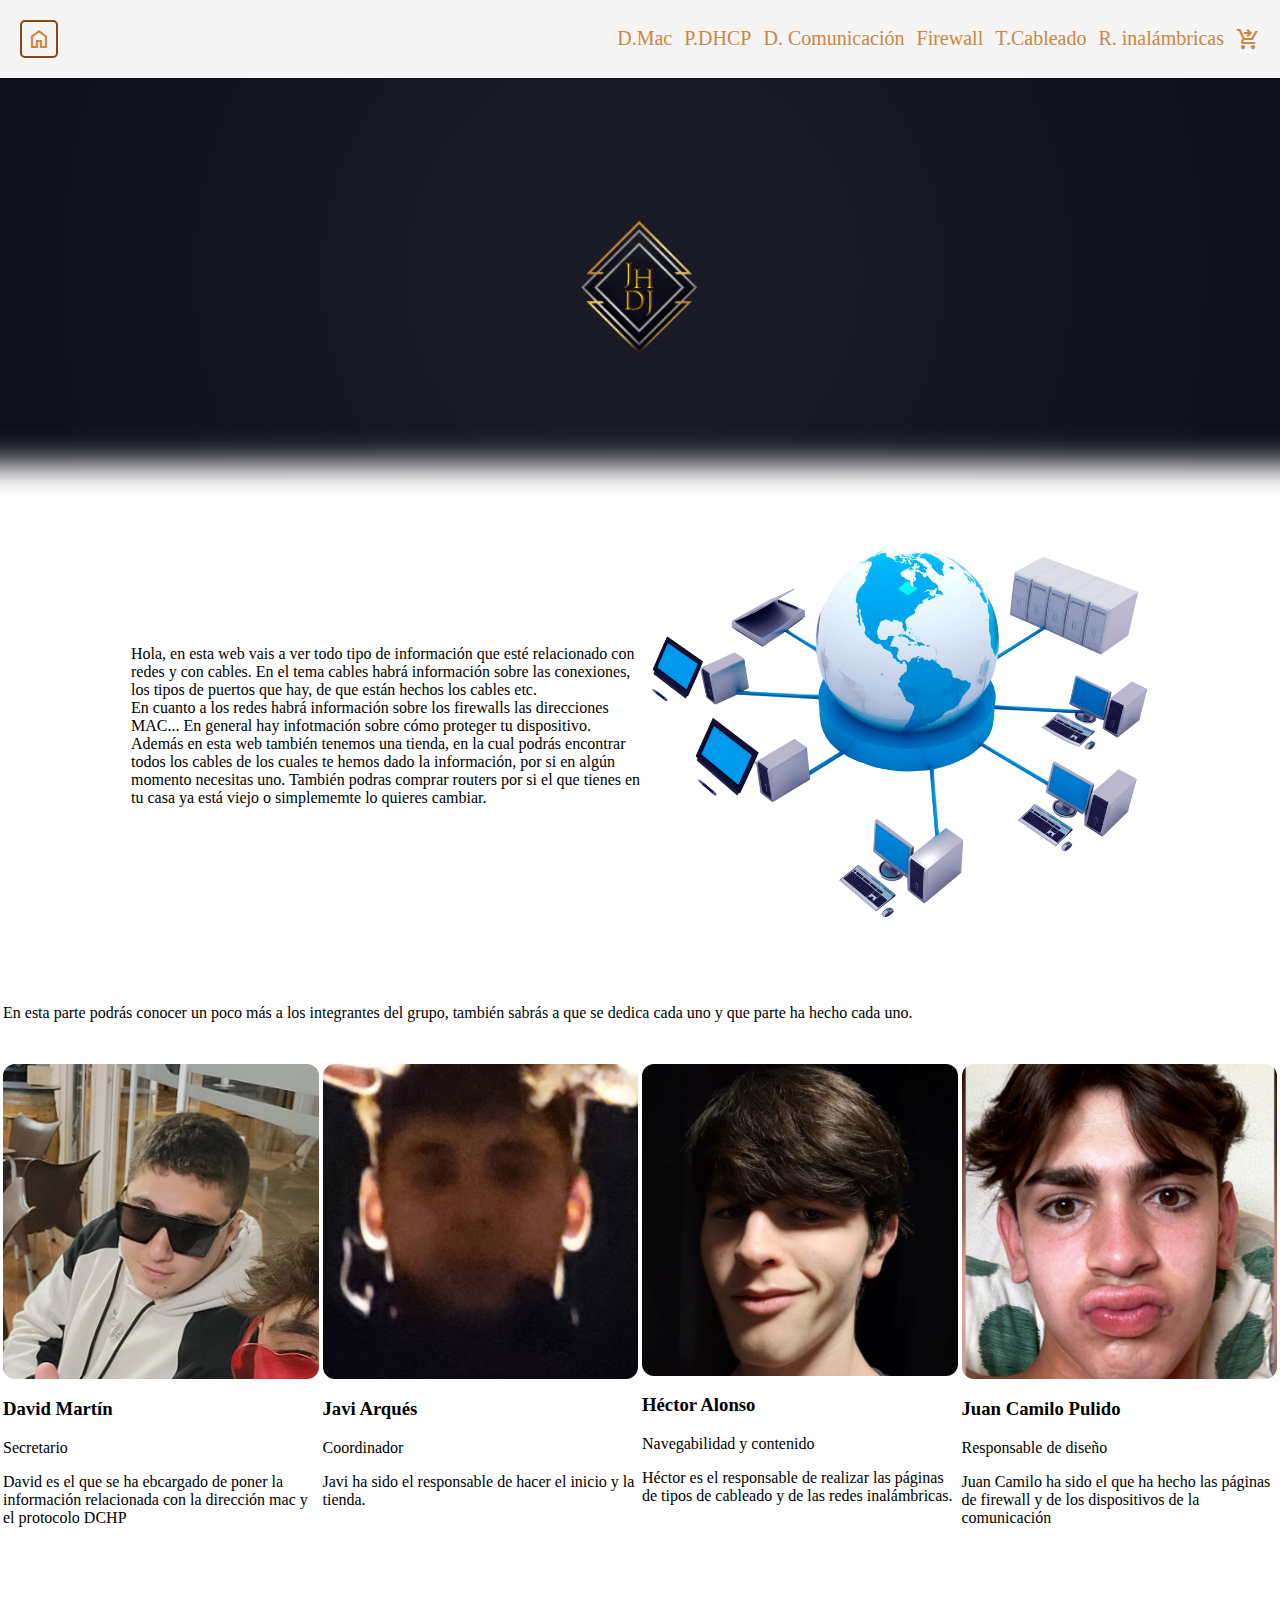
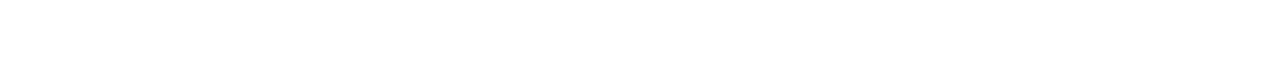
==== commit ac9df61a: "Update index.html" ====
--- a/index.html
+++ b/index.html
@@ -86,7 +86,7 @@
     <div class="javidivs">
       <img src="images/hector.jpg" style="width:100%;border-radius:12px;">
       <h3>Héctor Alonso</h3>
-      <p class="javifont">Responsable de navegabilidad y soporte de contenido</p>
+      <p class="javifont">Navegabilidad y contenido</p>
       <p class="javifont">Héctor es el responsable de realizar las páginas de tipos de cableado y de las redes inalámbricas.</p>
     </div>
       </td>
